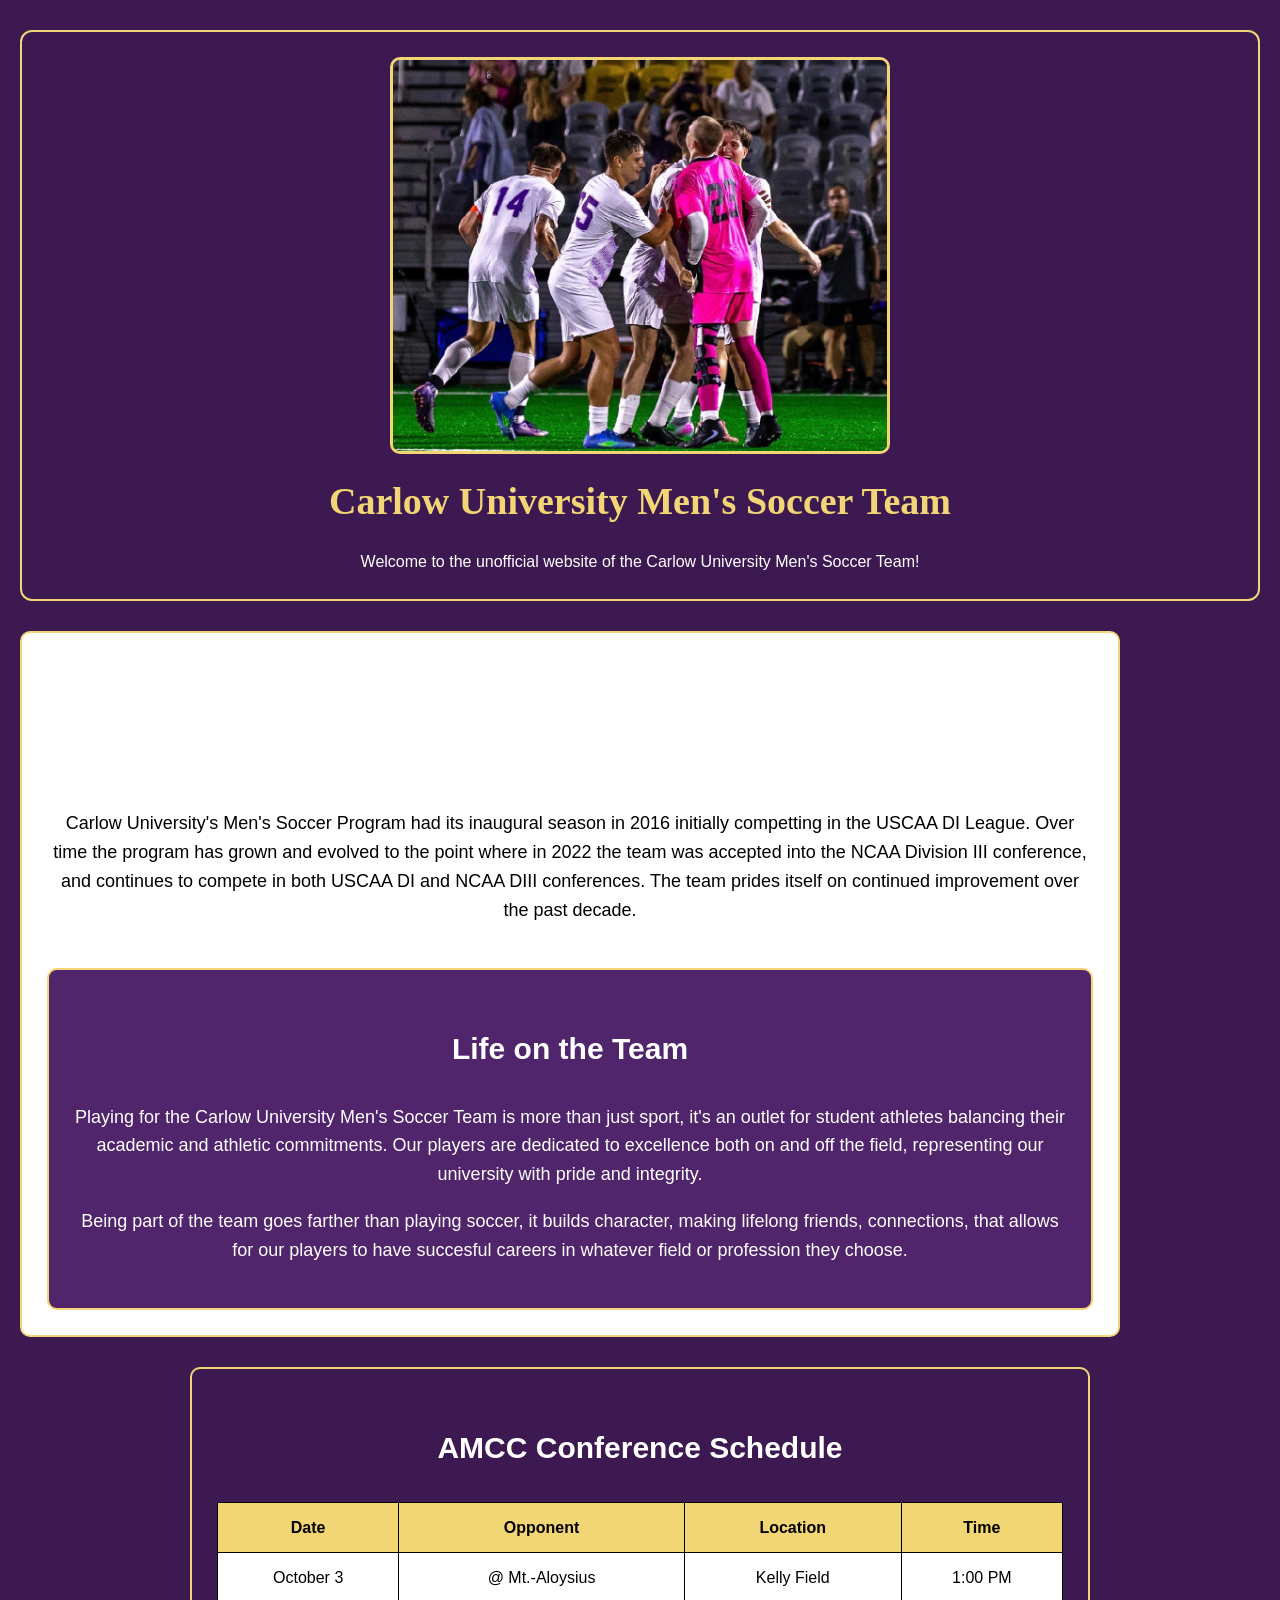
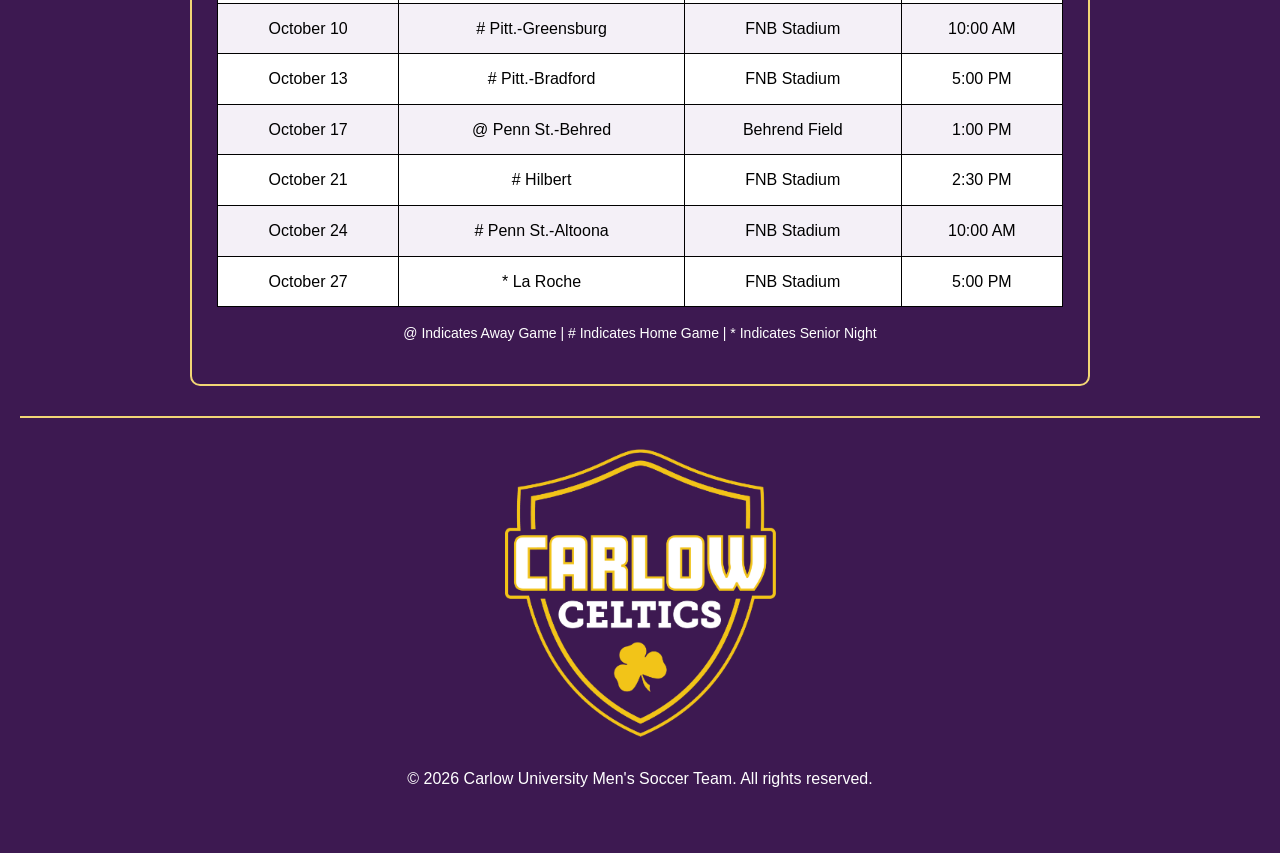
==== Homework-3/Homework-3.html @ a2dfc270 "Add files via upload" ====
<!DOCTYPE HTML>
<html lang='en'>

    <head>
        <title>Carlow University Men's Soccer Team</title>
        <link rel="stylesheet" href="StyleHW3.css"> 
        <meta name="viewport" content="width=device-width, initial-scale=1.0">
    </head>

    


    
    <body>

    <header>
        <img class="team-photo"
        src="Team-Photo.jpg" 
        alt="Carlow University Men's Soccer Team"
        width="500">

        <h1 class="team-title"> Carlow University Men's Soccer Team</h1>
<p>Welcome to the unofficial website of the Carlow University Men's Soccer Team!</p>
    
</header>
<div class="team-content"          
    <section id="about">
        <h3>About the Team</h3>
    <p class="about-text"> Carlow University's Men's Soccer Program had 
        its inaugural season in 2016 initially competting 
        in the USCAA DI League. Over time the program has 
        grown and evolved to the point where in 2022 the 
        team was accepted into the NCAA Division III conference,
         and continues to compete in both USCAA DI and NCAA DIII 
         conferences. The team prides itself on continued 
         improvement over the past decade.</p>

        </section>
<article class="team-life">
    <h3>Life on the Team</h3>
    <p class="team-text">Playing for the Carlow University Men's Soccer Team is more than just sport, it's an outlet for student athletes balancing their academic and athletic commitments. Our players are dedicated to excellence both on and off the field, representing our university with pride and integrity.</p>

    <p class="team-text">Being part of the team goes farther than playing soccer, it builds character, making lifelong friends, connections, that allows for our players to have succesful careers in whatever field or profession they choose.</p>
</article>
</div>
<section class="schedule">
    <h3> AMCC Conference Schedule</h3>

    <table border="1">

        <thead>
            <tr>
            <th>Date</th>
            <th>Opponent</th>
            <th>Location</th>
            <th>Time</th>
            </tr>
        </thead>

        <tbody>
            <tr>
            <td>October 3</td>  
            <td>@ Mt.-Aloysius</td>
            <td>Kelly Field</td>
            <td>1:00 PM</td>
            </tr>

            <tr>
            <td>October 10</td>
            <td># Pitt.-Greensburg</td> 
            <td>FNB Stadium</td> 
            <td>10:00 AM</td>
            </tr>

            <tr>
            <td>October 13</td>
            <td># Pitt.-Bradford</td>
            <td>FNB Stadium</td>
            <td>5:00 PM</td>
            </tr>

            <tr>
            <td>October 17</td>
            <td>@ Penn St.-Behred</td>
            <td>Behrend Field</td>
            <td>1:00 PM</td>
            </tr>

            <tr>
            <td>October 21</td>
            <td># Hilbert</td>
            <td>FNB Stadium</td>
            <td>2:30 PM</td>
            </tr>

            <tr>
            <td>October 24</td>
            <td># Penn St.-Altoona</td>
            <td>FNB Stadium</td>
            <td>10:00 AM</td>
            </tr>

            <tr>
            <td>October 27</td>
            <td>* La Roche</td>
            <td>FNB Stadium</td>
            <td>5:00 PM</td>
            </tr>
        </tbody>
    </table>
    <p class="schedule-notes">@ Indicates Away Game | # Indicates Home Game | * Indicates Senior Night</p>
</section>



<footer>
    
 <img src="CarlowLogo.png" 
        alt="Carlow University Logo"
        width="500">
        <p>&copy; 2026 Carlow University Men's Soccer Team. All rights reserved.</p>
</footer>
</body>
</html>
---- Homework-3/StyleHW3.css ----
/* ===== General Page Styles ===== */
* {
    box-sizing: border-box;
}

body {
    font-family: Arial, sans-serif;
    margin: 0;
    padding: 20px;
    background-color: #3d1951;
    color: white;
    text-align: center;
    line-height: 1.6;
}

h1 {
    font-size: 36px;
    color: white;
}

h2 {
    font-size: 26px;
    color: black;
}

h3 {
    font-size: 30px;
    color: white;
}

p {
    font-size: 16px;
}

/* ===== Header: Flexbox Section 1 ===== */
header {
    display: flex;
    flex-direction: column;
    align-items: center;
    justify-content: center;
    gap: 12px;

    padding: 25px;
    margin: 10px auto 30px;
    border: 2px solid #f2d675;
    border-radius: 12px;
}

header p {
    margin: 0;
}

.team-title {
    font-family: Georgia, serif;
    font-size: 38px;
    color: #f2d675;
    margin: 5px 0;
}

.team-photo {
    display: block;
    width: 100%;
    max-width: 500px;
    height: auto;
    border: 3px solid #f2d675;
    border-radius: 10px;
}

/* ===== Team Information: Flexbox Section 2 ===== */
.team-content {
    display: flex;
    flex-direction: row;
    align-items: stretch;
    justify-content: center;
    flex-wrap: wrap;
    gap: 25px;

    max-width: 1100px;
    margin: 0 auto 30px;
}

#about,
.team-life {
    flex: 1 1 350px;
    min-width: 0;
    padding: 25px;
    margin: 0;
    border: 2px solid #f2d675;
    border-radius: 10px;
}

#about {
    background-color: white;
    color: black;
}

.about-text {
    font-size: 18px;
    color: black;
}

.team-life {
    background-color: #51256b;
    color: white;
}

.team-text {
    font-size: 18px;
}

/* ===== Schedule ===== */
.schedule {
    max-width: 900px;
    margin: 30px auto;
    padding: 25px;
    border: 2px solid #f2d675;
    border-radius: 10px;
    overflow-x: auto;
}

table {
    width: 100%;
    margin: 0 auto;
    border-collapse: collapse;
    background-color: white;
}

th,
td {
    border: 1px solid black;
    padding: 12px;
    text-align: center;
    color: black;
}

th {
    background-color: #f2d675;
}

.schedule-notes {
    font-size: 14px;
    margin-top: 15px;
}

/* ===== Pseudoclasses: Interactive Effects ===== */
a {
    color: #f2d675;
}

a:hover {
    color: white;
}

tr:nth-child(even) {
    background-color: #f4f0f7;
}

tr:hover {
    background-color: #e8d9f2;
}

/* ===== Footer ===== */
footer {
    text-align: center;
    padding: 25px;
    margin-top: 30px;
    border-top: 2px solid #f2d675;
    color: white;
}

footer img {
    width: 100%;
    max-width: 300px;
    height: auto;
    border-radius: 10px;
}

/* ===== Responsive Layout ===== */
@media (max-width: 600px) {
    body {
        padding: 10px;
    }

    .team-title {
        font-size: 28px;
    }

    h3 {
        font-size: 24px;
    }

    header,
    #about,
    .team-life,
    .schedule {
        padding: 15px;
    }

    th,
    td {
        padding: 8px;
        font-size: 14px;
    }
}
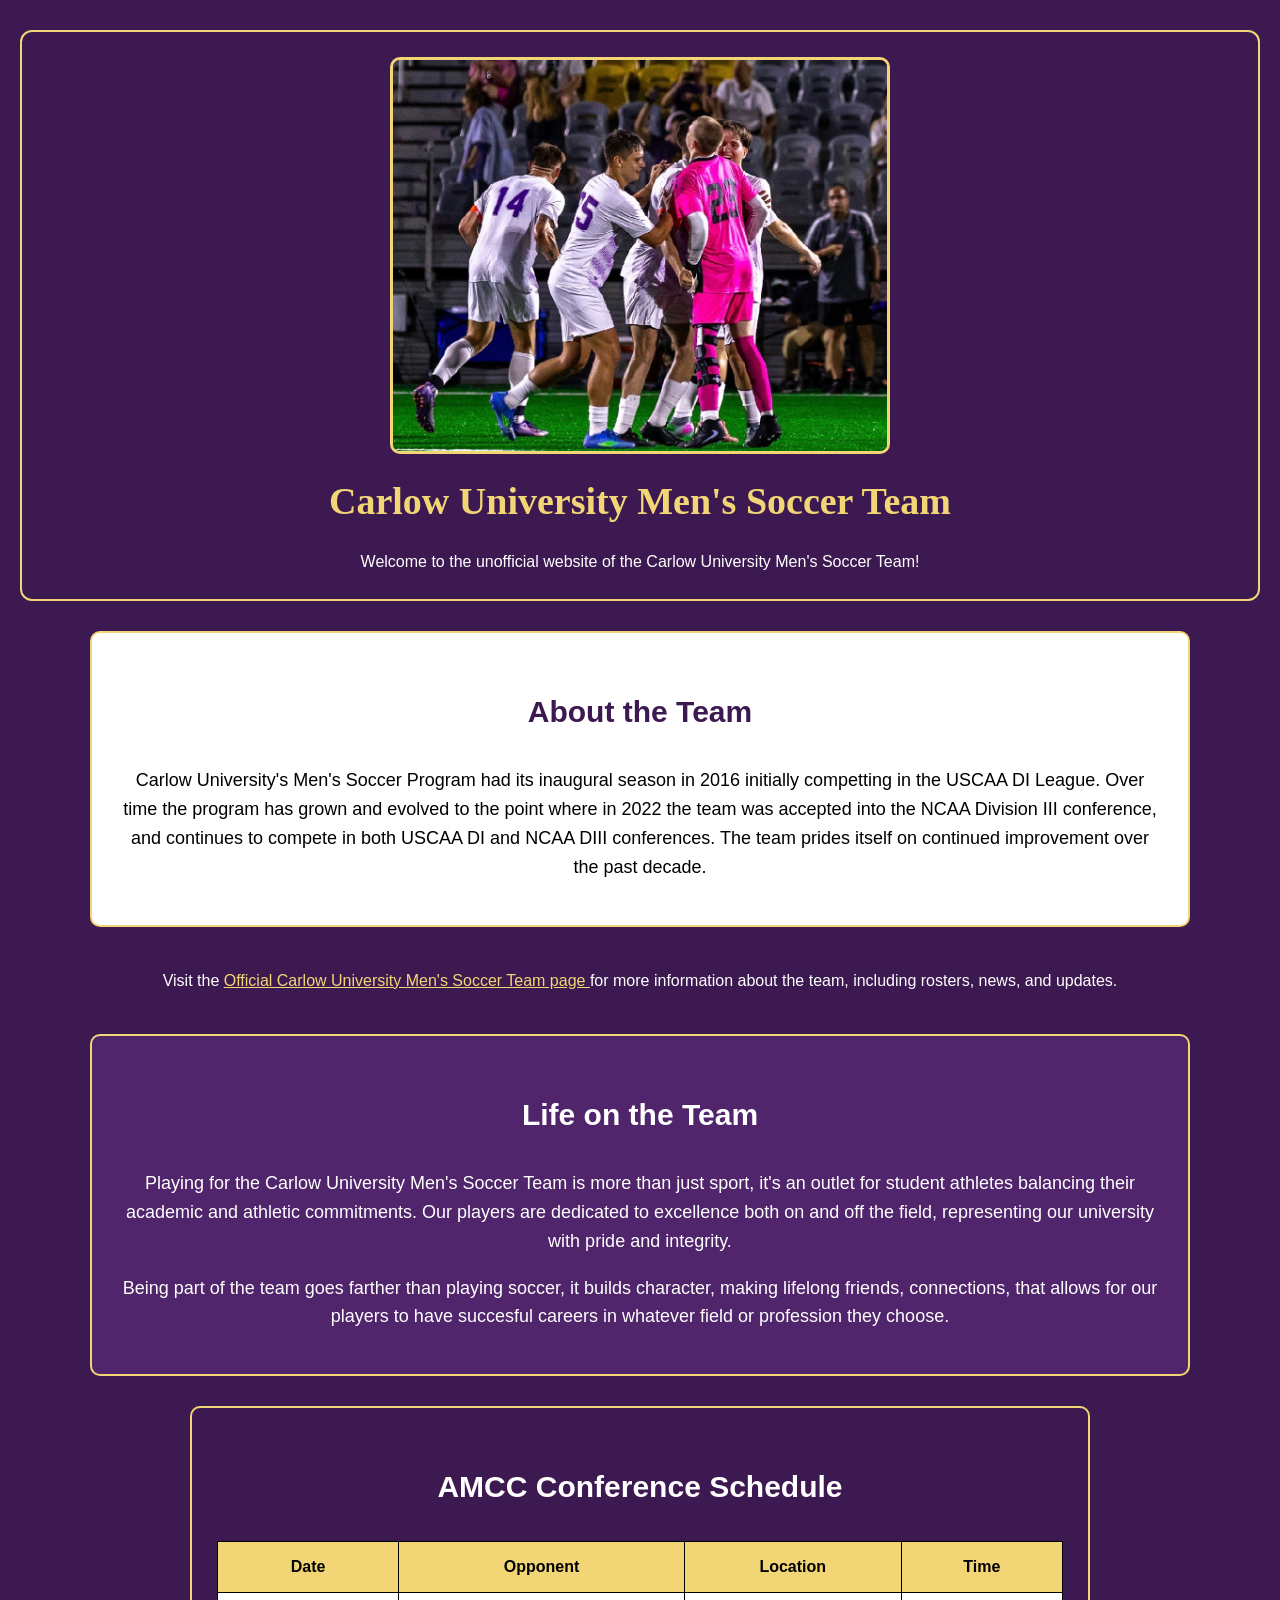
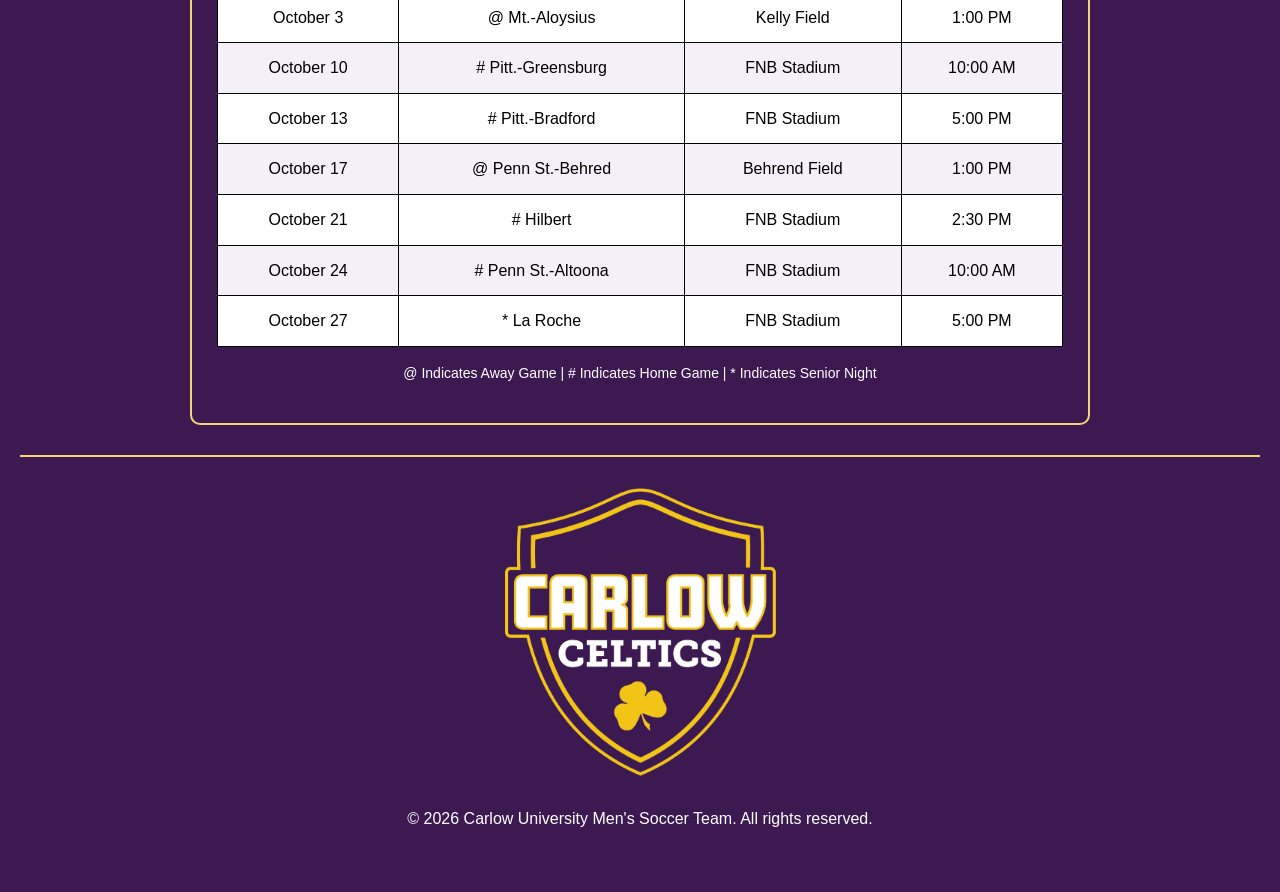
==== commit 3b8927c6: "Add files via upload" ====
--- a/Homework-3/Homework-3.html
+++ b/Homework-3/Homework-3.html
@@ -23,7 +23,7 @@
 <p>Welcome to the unofficial website of the Carlow University Men's Soccer Team!</p>
     
 </header>
-<div class="team-content"          
+<div class="team-content">         
     <section id="about">
         <h3>About the Team</h3>
     <p class="about-text"> Carlow University's Men's Soccer Program had 
@@ -36,6 +36,13 @@
          improvement over the past decade.</p>
 
         </section>
+
+<p>
+    Visit the <a href="https://www.carlow.edu/athletics/mens-soccer/" target="_blank" rel="noopener noreferrer">
+        Official Carlow University Men's Soccer Team page
+    </a> 
+    for more information about the team, including rosters, news, and updates.
+</p>
 <article class="team-life">
     <h3>Life on the Team</h3>
     <p class="team-text">Playing for the Carlow University Men's Soccer Team is more than just sport, it's an outlet for student athletes balancing their academic and athletic commitments. Our players are dedicated to excellence both on and off the field, representing our university with pride and integrity.</p>
--- a/Homework-3/StyleHW3.css
+++ b/Homework-3/StyleHW3.css
@@ -27,12 +27,13 @@
     font-size: 30px;
     color: white;
 }
-
+#about h3 {
+    color: #3d1951;
+}
 p {
     font-size: 16px;
 }
 
-/* ===== Header: Flexbox Section 1 ===== */
 header {
     display: flex;
     flex-direction: column;
@@ -66,7 +67,6 @@
     border-radius: 10px;
 }
 
-/* ===== Team Information: Flexbox Section 2 ===== */
 .team-content {
     display: flex;
     flex-direction: row;
@@ -108,7 +108,6 @@
     font-size: 18px;
 }
 
-/* ===== Schedule ===== */
 .schedule {
     max-width: 900px;
     margin: 30px auto;
@@ -142,11 +141,14 @@
     margin-top: 15px;
 }
 
-/* ===== Pseudoclasses: Interactive Effects ===== */
 a {
     color: #f2d675;
 }
 
+a:focus-visible {
+    outline: 3px solid #f2d675;
+    outline-offset: 4px;
+}
 a:hover {
     color: white;
 }
@@ -156,10 +158,10 @@
 }
 
 tr:hover {
-    background-color: #e8d9f2;
-}
-
-/* ===== Footer ===== */
+    background-color: #f2d675;
+    transition: background-color 0.2s ease;
+}
+
 footer {
     text-align: center;
     padding: 25px;
@@ -175,7 +177,6 @@
     border-radius: 10px;
 }
 
-/* ===== Responsive Layout ===== */
 @media (max-width: 600px) {
     body {
         padding: 10px;
